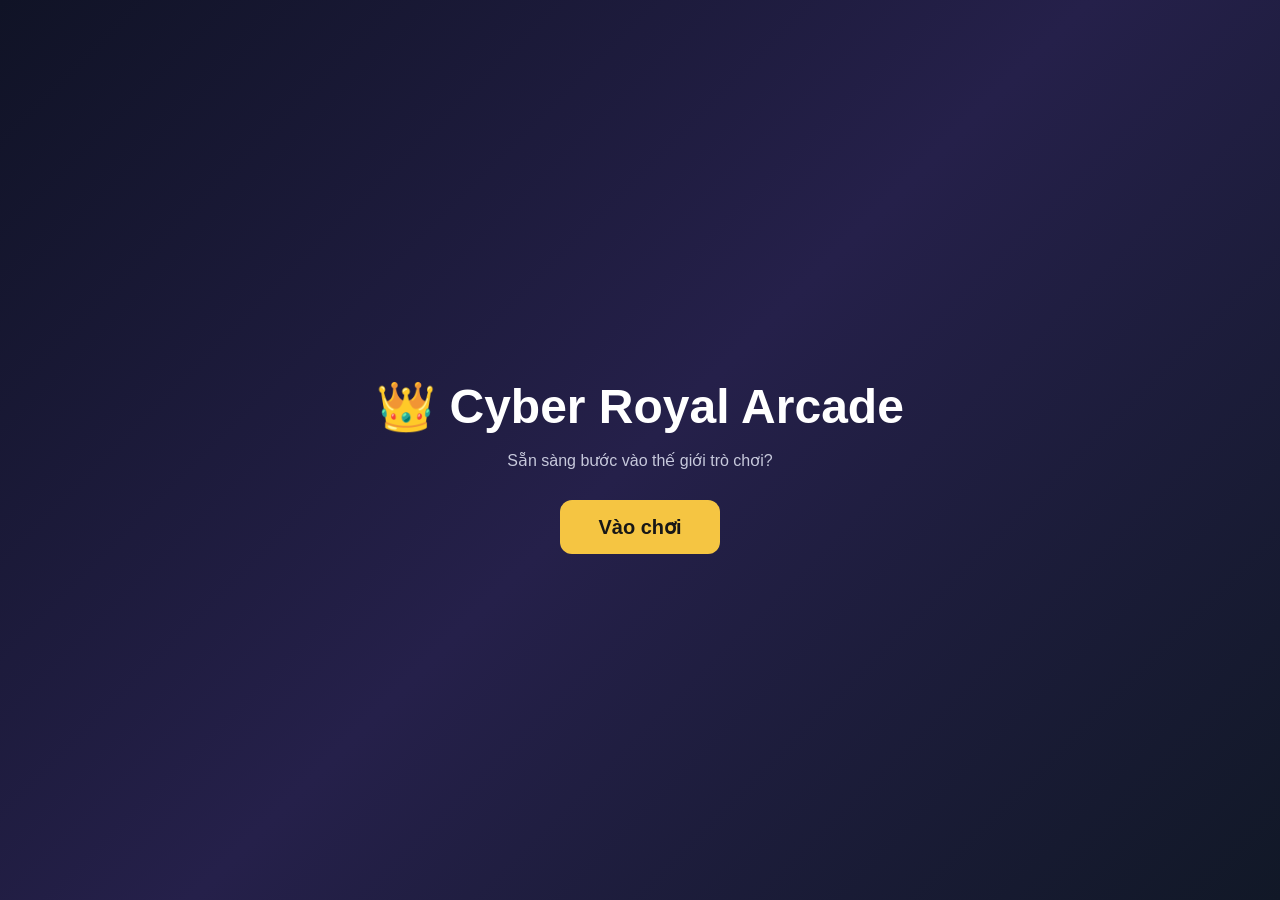
==== index.html @ afad6132 "Add files via upload" ====
<!DOCTYPE html>
<html lang="vi">
<head>
  <meta charset="UTF-8">
  <meta name="viewport" content="width=device-width, initial-scale=1.0">
  <title>Cyber Royal Arcade</title>

  <style>
    * {
      box-sizing: border-box;
    }

    body {
      margin: 0;
      min-height: 100vh;
      display: flex;
      justify-content: center;
      align-items: center;
      font-family: Arial, sans-serif;
      color: white;
      background: linear-gradient(135deg, #101326, #25204a, #111827);
    }

    .container {
      text-align: center;
      padding: 30px;
    }

    h1 {
      font-size: clamp(30px, 7vw, 48px);
      margin-bottom: 12px;
    }

    p {
      color: #c7c9dc;
      margin-bottom: 30px;
    }

    .play-button {
      display: inline-block;
      padding: 15px 38px;
      border-radius: 12px;
      background: #f5c542;
      color: #171717;
      text-decoration: none;
      font-size: 20px;
      font-weight: bold;
      transition: 0.2s;
    }

    .play-button:hover {
      background: #ffe082;
      transform: translateY(-3px);
    }
  </style>
</head>

<body>
  <main class="container">
    <h1>👑 Cyber Royal Arcade</h1>
    <p>Sẵn sàng bước vào thế giới trò chơi?</p>

    <a class="play-button" href="sanhcho.html">
      Vào chơi
    </a>
  </main>
</body>
</html>
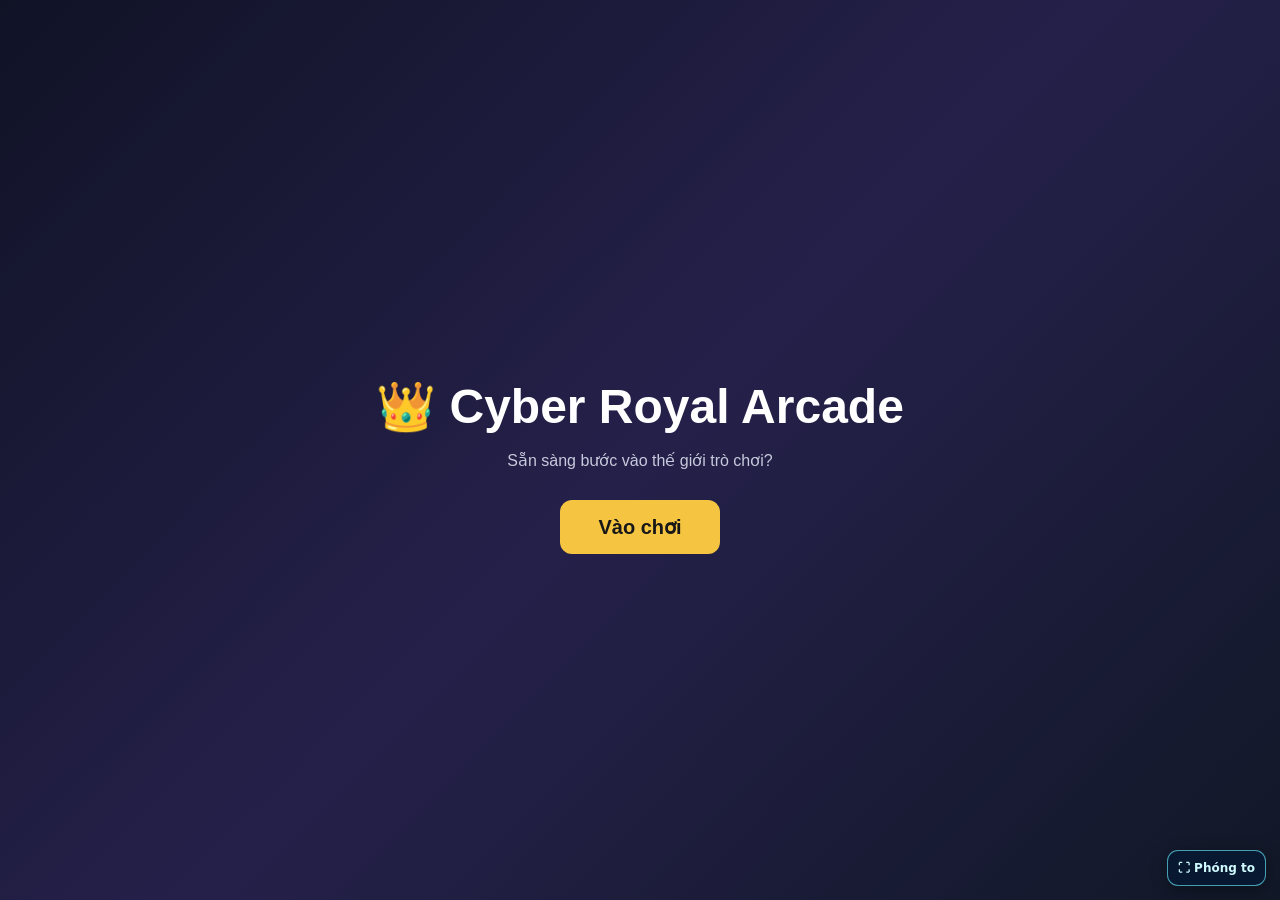
==== commit 12578080: "Add files via upload" ====
--- a/index.html
+++ b/index.html
@@ -1,69 +1,72 @@
-
-<!DOCTYPE html>
-<html lang="vi">
-<head>
-  <meta charset="UTF-8">
-  <meta name="viewport" content="width=device-width, initial-scale=1.0">
-  <title>Cyber Royal Arcade</title>
-
-  <style>
-    * {
-      box-sizing: border-box;
-    }
-
-    body {
-      margin: 0;
-      min-height: 100vh;
-      display: flex;
-      justify-content: center;
-      align-items: center;
-      font-family: Arial, sans-serif;
-      color: white;
-      background: linear-gradient(135deg, #101326, #25204a, #111827);
-    }
-
-    .container {
-      text-align: center;
-      padding: 30px;
-    }
-
-    h1 {
-      font-size: clamp(30px, 7vw, 48px);
-      margin-bottom: 12px;
-    }
-
-    p {
-      color: #c7c9dc;
-      margin-bottom: 30px;
-    }
-
-    .play-button {
-      display: inline-block;
-      padding: 15px 38px;
-      border-radius: 12px;
-      background: #f5c542;
-      color: #171717;
-      text-decoration: none;
-      font-size: 20px;
-      font-weight: bold;
-      transition: 0.2s;
-    }
-
-    .play-button:hover {
-      background: #ffe082;
-      transform: translateY(-3px);
-    }
-  </style>
-</head>
-
-<body>
-  <main class="container">
-    <h1>👑 Cyber Royal Arcade</h1>
-    <p>Sẵn sàng bước vào thế giới trò chơi?</p>
-
-    <a class="play-button" href="sanhcho.html">
-      Vào chơi
-    </a>
-  </main>
-</body>
-</html>
+
+<!DOCTYPE html>
+<html lang="vi">
+<head>
+  <meta charset="UTF-8">
+  <meta name="viewport" content="width=device-width, initial-scale=1, viewport-fit=cover">
+  <title>Cyber Royal Arcade</title>
+
+  <style>
+    * {
+      box-sizing: border-box;
+    }
+
+    body {
+      margin: 0;
+      min-height: 100vh;
+      display: flex;
+      justify-content: center;
+      align-items: center;
+      font-family: Arial, sans-serif;
+      color: white;
+      background: linear-gradient(135deg, #101326, #25204a, #111827);
+    }
+
+    .container {
+      text-align: center;
+      padding: 30px;
+    }
+
+    h1 {
+      font-size: clamp(30px, 7vw, 48px);
+      margin-bottom: 12px;
+    }
+
+    p {
+      color: #c7c9dc;
+      margin-bottom: 30px;
+    }
+
+    .play-button {
+      display: inline-block;
+      padding: 15px 38px;
+      border-radius: 12px;
+      background: #f5c542;
+      color: #171717;
+      text-decoration: none;
+      font-size: 20px;
+      font-weight: bold;
+      transition: 0.2s;
+    }
+
+    .play-button:hover {
+      background: #ffe082;
+      transform: translateY(-3px);
+    }
+  </style>
+    <link rel="stylesheet" href="mobile.css">
+</head>
+
+<body>
+    <button id="arcadeFullscreenBtn" type="button" style="position:fixed;bottom:max(14px,env(safe-area-inset-bottom));right:14px">⛶ Phóng to</button>
+    <main class="container">
+    <h1>👑 Cyber Royal Arcade</h1>
+    <p>Sẵn sàng bước vào thế giới trò chơi?</p>
+
+    <a class="play-button" href="sanhcho.html">
+      Vào chơi
+    </a>
+  </main>
+    <script src="mobile.js"></script>
+</body>
+</html>
--- a/mobile.css
+++ b/mobile.css
@@ -0,0 +1,55 @@
+/* Mobile-friendly UI + safe area support for all four HTML pages. */
+html { -webkit-text-size-adjust: 100%; }
+body { min-width: 0; }
+button, a { -webkit-tap-highlight-color: transparent; }
+button { touch-action: manipulation; }
+#arcadeFullscreenBtn {
+  white-space: nowrap;
+  min-height: 36px;
+  min-width: 84px;
+  border: 1px solid rgba(103,232,249,.65);
+  border-radius: 11px;
+  background: rgba(8, 25, 50, .94);
+  color: #cffafe;
+  font: 800 12px/1.2 system-ui, sans-serif;
+  padding: 8px 10px;
+  box-shadow: 0 4px 16px rgba(0,0,0,.35);
+  cursor: pointer;
+  z-index: 80;
+}
+#arcadeFullscreenBtn:active { transform: scale(.96); }
+#arcadeFullscreenBtn:focus-visible { outline: 3px solid #facc15; outline-offset: 2px; }
+#gameStage {
+  position: fixed;
+  top: 0;
+  left: 0;
+  transform-origin: top left;
+  overflow: hidden;
+  background: #020b18;
+  touch-action: none;
+}
+#gameStage #gameCanvas { position: absolute; inset: 0; width: 100%; height: 100%; touch-action: none; }
+/* Controls must be above canvas, including full-screen button. */
+#gameStage .game-topbar { z-index: 20; }
+#gameStage button { touch-action: manipulation; }
+@media (max-width: 640px) {
+  /* In the lobby and in the red/black mini-game we still allow normal vertical scroll. */
+  body:not(:has(#gameStage)) { overflow-x: clip; }
+  #wheelCanvas { max-width: calc(100vw - 32px); }
+  body:has(#winOverlay) #wheelCanvas {
+    width: min(330px, calc(100vw - 32px)) !important;
+    height: auto !important;
+    aspect-ratio: 1;
+  }
+  #luckyWheelModal > div, #syncGuideModal > div { max-width: calc(100vw - 20px); max-height: calc(100dvh - 24px); overflow-y: auto; }
+  #walletTrayBox { min-width: 0; }
+  #winOverlay > div, #loseOverlay > div { max-width: calc(100vw - 22px); padding: 16px; }
+  #winOverlayAmount, #loseOverlayAmount { overflow-wrap: anywhere; font-size: clamp(22px, 8vw, 36px); }
+}
+/* Compact game toolbar (virtual game canvas is at least 860px in mobile mode). */
+.arcade-mobile-playing #gameStage .game-topbar { top: 6px; left: 8px; right: 8px; column-gap: 6px; row-gap: 4px; }
+.arcade-mobile-playing #gameStage .game-topbar button { padding: 5px 9px; }
+.arcade-mobile-playing #gameStage #arcadeFullscreenBtn { padding: 5px 8px; min-height: 28px; min-width: 72px; }
+@media (prefers-reduced-motion: reduce) {
+  .portal-card, .all-in-btn, .win-strobe { animation: none !important; transition-duration: 0s !important; }
+}
